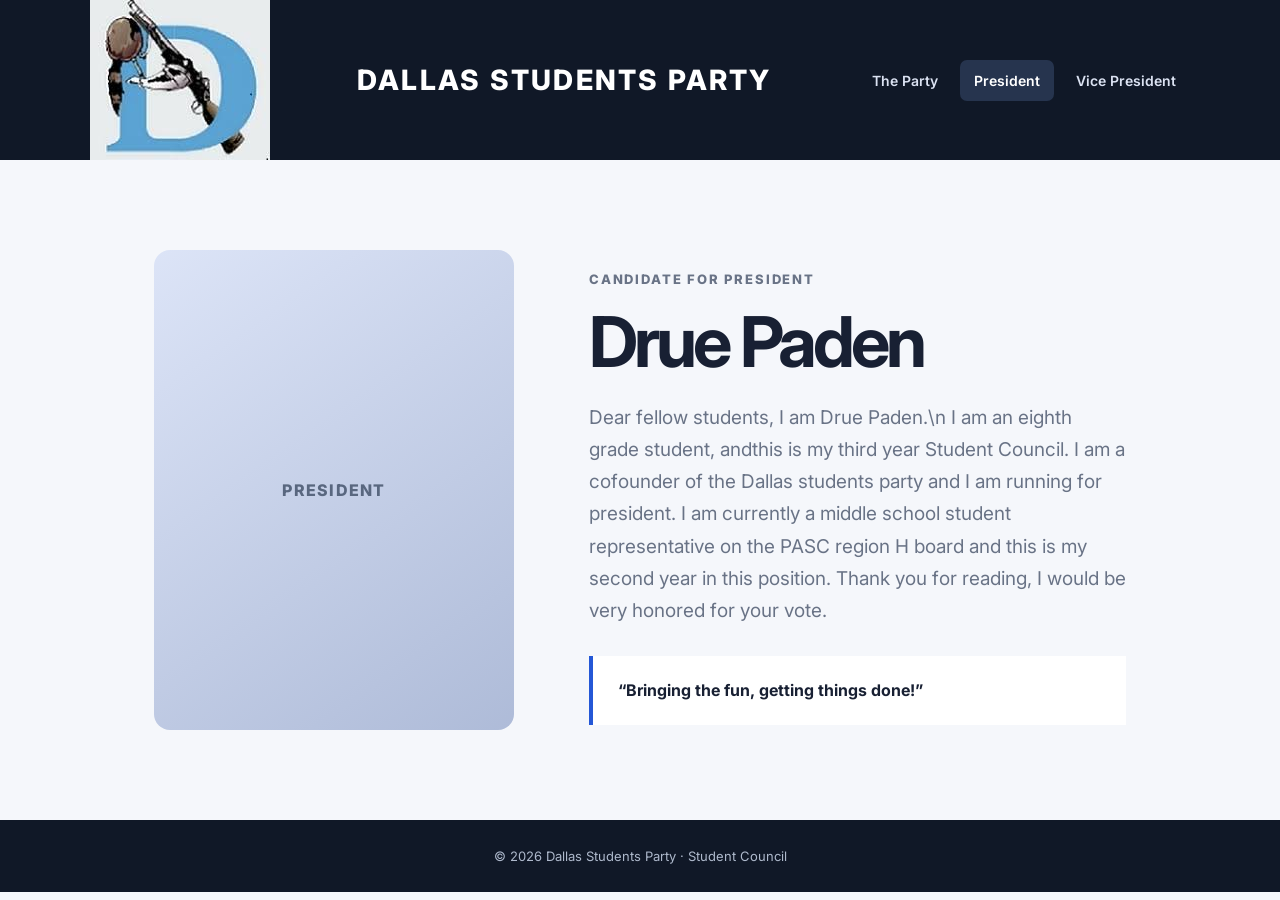
==== president.html @ d5061784 "Update president.html" ====
<!DOCTYPE html>
<html lang="en">
<head>
  <meta charset="UTF-8">
  <meta name="viewport" content="width=device-width, initial-scale=1.0">
  <title>Dallas Students Party | President</title>
  <link rel="stylesheet" href="style.css">
</head>
<body>
  <header>
    <img src="logo.jpg" alt="Dallas Students Party Logo">
    <div class="brand">DALLAS STUDENTS PARTY</div>
    <nav>
      <a href="index.html">The Party</a>
      <a class="active" href="president.html">President</a>
      <a href="vice-president.html">Vice President</a>
    </nav>
  </header>

  <main class="profile">
    <div class="profile-photo placeholder">PRESIDENT</div>
    <section>
      <p class="eyebrow">CANDIDATE FOR PRESIDENT</p>
      <h1>Drue Paden</h1>
      <p class="lead">Dear fellow students, I am Drue Paden.\n I am an eighth grade student, andthis is my third year Student Council. I am a cofounder of the Dallas students party and I am running for president. I am currently a middle school student representative on the PASC region H board and this is my second year in this position. Thank you for reading, I would be very honored for your vote.</p>
      <div class="quote">“Bringing the fun, getting things done!”</div>
    </section>
  </main>

  <footer>© 2026 Dallas Students Party · Student Council</footer>
</body>
</html>
---- style.css ----
@import url('https://fonts.googleapis.com/css2?family=Inter:wght@400;600;700;800&display=swap');

:root {
  --navy: #101827;
  --blue: #2457d6;
  --light: #f5f7fb;
  --text: #182033;
  --muted: #697386;
  --white: #ffffff;
}

* { box-sizing: border-box; }
body {
  margin: 0;
  font-family: Inter, Arial, sans-serif;
  color: var(--text);
  background: var(--light);
}
header {
  min-height: 78px;
  padding: 0 7%;
  background: var(--navy);
  color: white;
  display: flex;
  align-items: center;
  justify-content: space-between;
  gap: 25px;
}
.brand { font-weight: 800; letter-spacing: .08em; font-size: 28px; }
nav { display: flex; gap: 8px; flex-wrap: wrap; }
nav a {
  color: #dbe2f2;
  text-decoration: none;
  padding: 12px 14px;
  border-radius: 7px;
  font-size: 14px;
  font-weight: 600;
}
nav a:hover, nav a.active { background: #26344e; color: white; }

.hero {
  min-height: 610px;
  padding: 90px 9%;
  display: grid;
  grid-template-columns: 1.35fr .65fr;
  align-items: center;
  gap: 70px;
  background: linear-gradient(135deg, #fff 0%, #eef3ff 100%);
}
.eyebrow {
  color: var(--blue);
  font-size: 13px;
  font-weight: 800;
  letter-spacing: .14em;
}
h1 {
  font-size: clamp(46px, 7vw, 82px);
  line-height: .98;
  margin: 18px 0 25px;
  letter-spacing: -.055em;
}
h1 span { color: var(--blue); }
.lead { font-size: 19px; line-height: 1.7; color: var(--muted); max-width: 700px; }
.buttons { display: flex; gap: 12px; margin-top: 32px; flex-wrap: wrap; }
.button { text-decoration: none; padding: 14px 20px; border-radius: 8px; font-weight: 700; }
.primary { background: var(--blue); color: white; }
.secondary { background: white; color: var(--navy); border: 1px solid #d9deea; }

.card {
  background: var(--navy);
  color: white;
  padding: 38px;
  border-radius: 18px;
  box-shadow: 0 25px 60px rgba(16,24,39,.18);
}
.card-mark {
  margin: 0 auto 45px auto;
  width: 144px; height: 144px; border-radius: 50%;
  background: var(--blue);
  display: grid; place-items: center;
  font-weight: 800; margin-bottom: 45px; font-size: 50px;
}
.card h2 { font-size: 30px; margin: 0 0 12px; }
.card p { color: #c7d0e2; line-height: 1.7; }

.section { padding: 80px 9%; background: white; }
.values {
  display: grid; grid-template-columns: repeat(3,1fr); gap: 30px;
  margin-top: 35px;
}
.values article { border-top: 3px solid var(--blue); padding-top: 20px; }
.values span { color: var(--blue); font-weight: 800; }
.values h3 { font-size: 23px; margin: 12px 0; }
.values p, .profile p { color: var(--muted); line-height: 1.7; }

.profile {
  max-width: 1100px;
  min-height: 650px;
  margin: auto;
  padding: 90px 5%;
  display: grid;
  grid-template-columns: 360px 1fr;
  gap: 75px;
  align-items: center;
}
.profile h1 { font-size: clamp(44px, 6vw, 70px); }
.profile-photo {
  width: 100%; aspect-ratio: 3/4;
  border-radius: 16px;
}
.placeholder {
  display: grid; place-items: center;
  background: linear-gradient(145deg, #dce4f7, #aebbd8);
  color: #59677f; font-weight: 800; letter-spacing: .08em;
}
.quote {
  margin-top: 28px; padding: 22px 25px;
  border-left: 4px solid var(--blue);
  background: white; font-weight: 700; line-height: 1.6;
}
footer {
  padding: 28px 7%;
  background: var(--navy);
  color: #aeb9cc;
  text-align: center;
  font-size: 13px;
}

@media (max-width: 800px) {
  header { padding: 18px 5%; align-items: flex-start; flex-direction: column; }
  .hero, .profile { grid-template-columns: 1fr; padding: 60px 7%; gap: 40px; }
  .values { grid-template-columns: 1fr; }
  .profile-photo { max-width: 360px; }
}
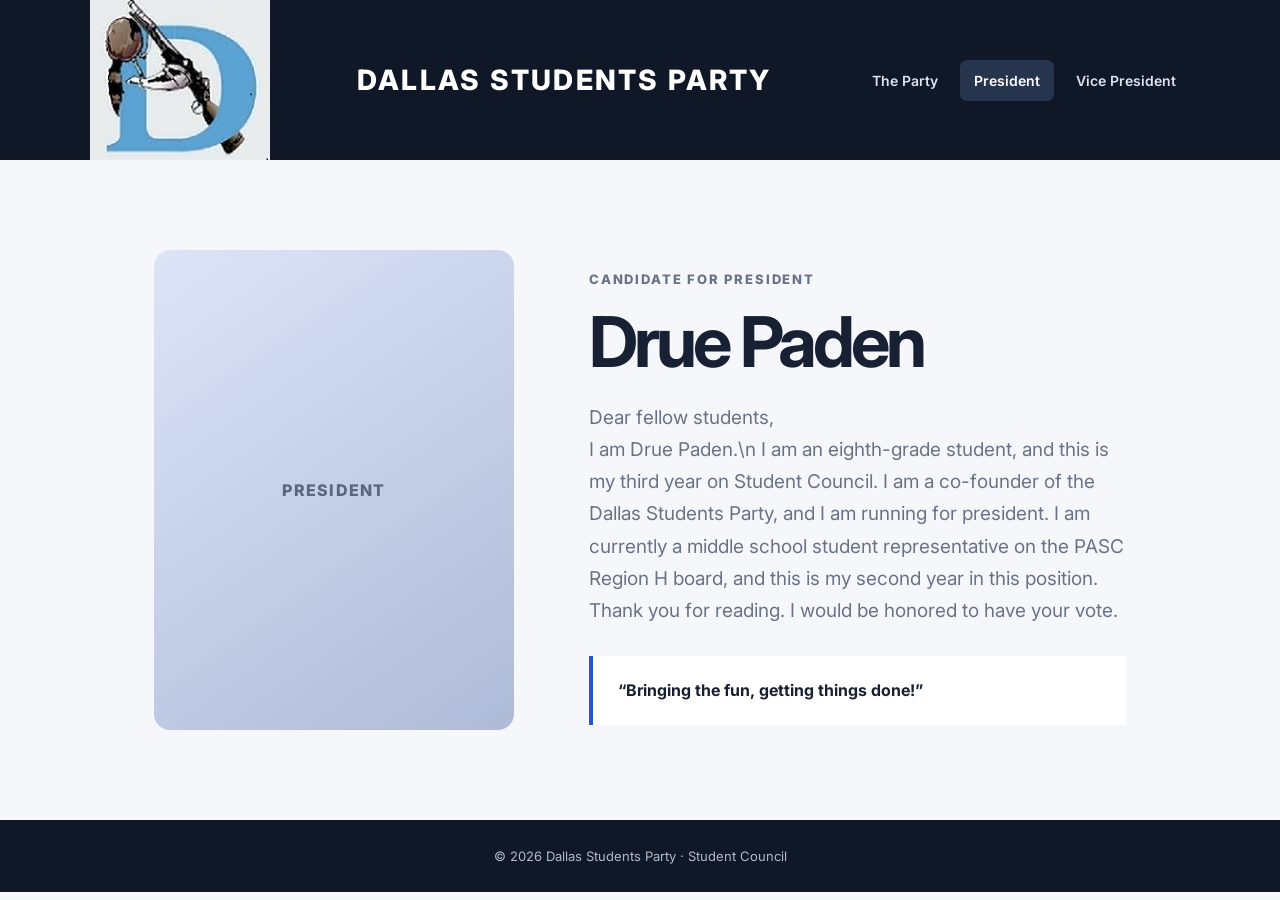
==== commit afe92aa5: "Update president.html" ====
--- a/president.html
+++ b/president.html
@@ -22,7 +22,8 @@
     <section>
       <p class="eyebrow">CANDIDATE FOR PRESIDENT</p>
       <h1>Drue Paden</h1>
-      <p class="lead">Dear fellow students, I am Drue Paden.\n I am an eighth grade student, andthis is my third year Student Council. I am a cofounder of the Dallas students party and I am running for president. I am currently a middle school student representative on the PASC region H board and this is my second year in this position. Thank you for reading, I would be very honored for your vote.</p>
+      <p class="lead">Dear fellow students,<br>
+I am Drue Paden.\n I am an eighth-grade student, and this is my third year on Student Council. I am a co-founder of the Dallas Students Party, and I am running for president. I am currently a middle school student representative on the PASC Region H board, and this is my second year in this position. Thank you for reading. I would be honored to have your vote.</p>
       <div class="quote">“Bringing the fun, getting things done!”</div>
     </section>
   </main>
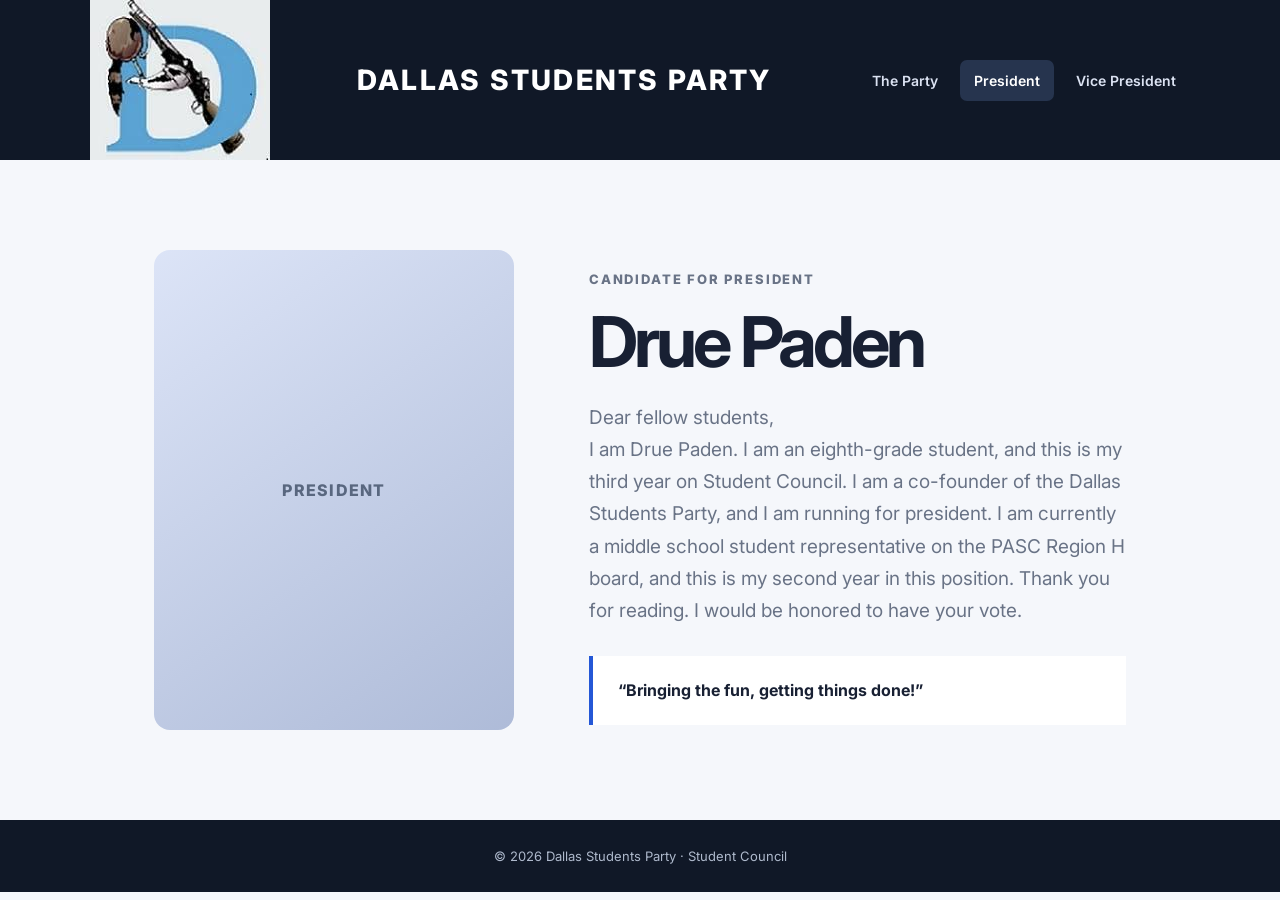
==== commit b08470d6: "Fix formatting issue in president.html" ====
--- a/president.html
+++ b/president.html
@@ -23,7 +23,7 @@
       <p class="eyebrow">CANDIDATE FOR PRESIDENT</p>
       <h1>Drue Paden</h1>
       <p class="lead">Dear fellow students,<br>
-I am Drue Paden.\n I am an eighth-grade student, and this is my third year on Student Council. I am a co-founder of the Dallas Students Party, and I am running for president. I am currently a middle school student representative on the PASC Region H board, and this is my second year in this position. Thank you for reading. I would be honored to have your vote.</p>
+        I am Drue Paden. I am an eighth-grade student, and this is my third year on Student Council. I am a co-founder of the Dallas Students Party, and I am running for president. I am currently a middle school student representative on the PASC Region H board, and this is my second year in this position. Thank you for reading. I would be honored to have your vote.</p>
       <div class="quote">“Bringing the fun, getting things done!”</div>
     </section>
   </main>
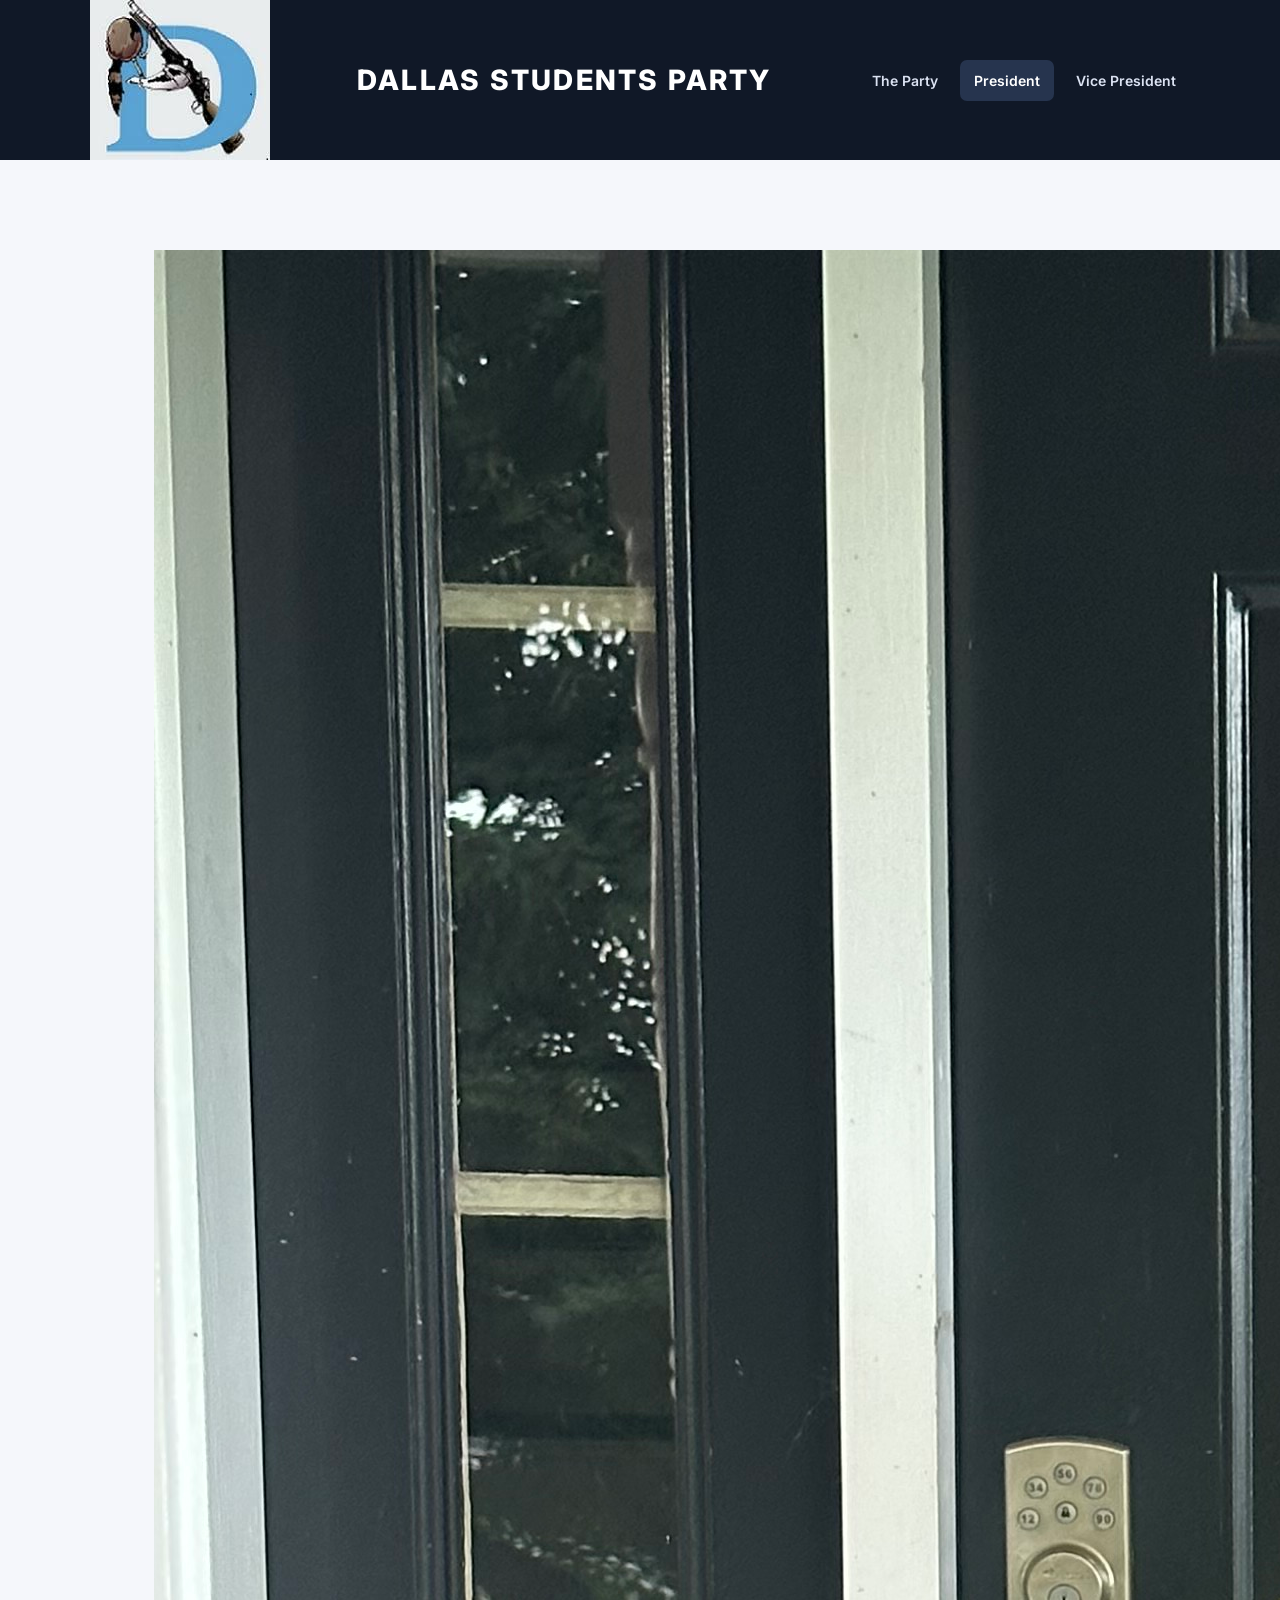
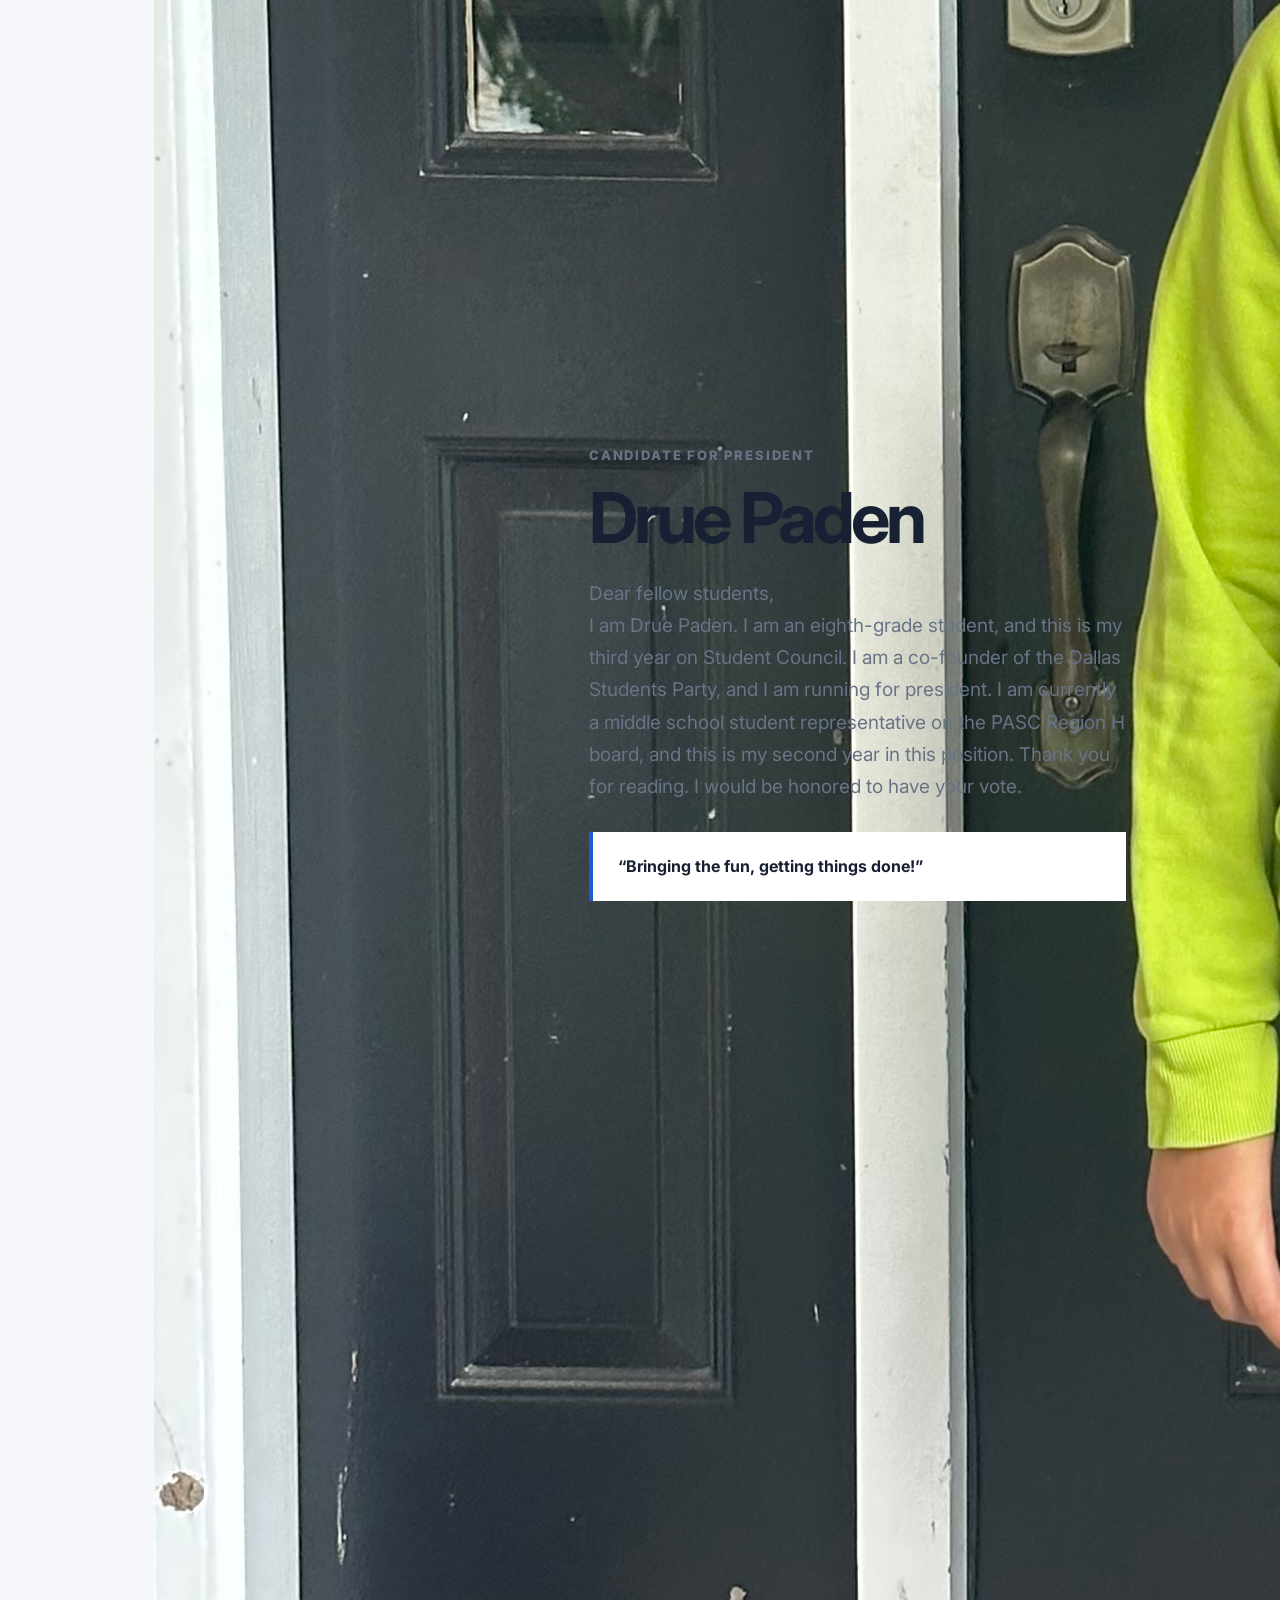
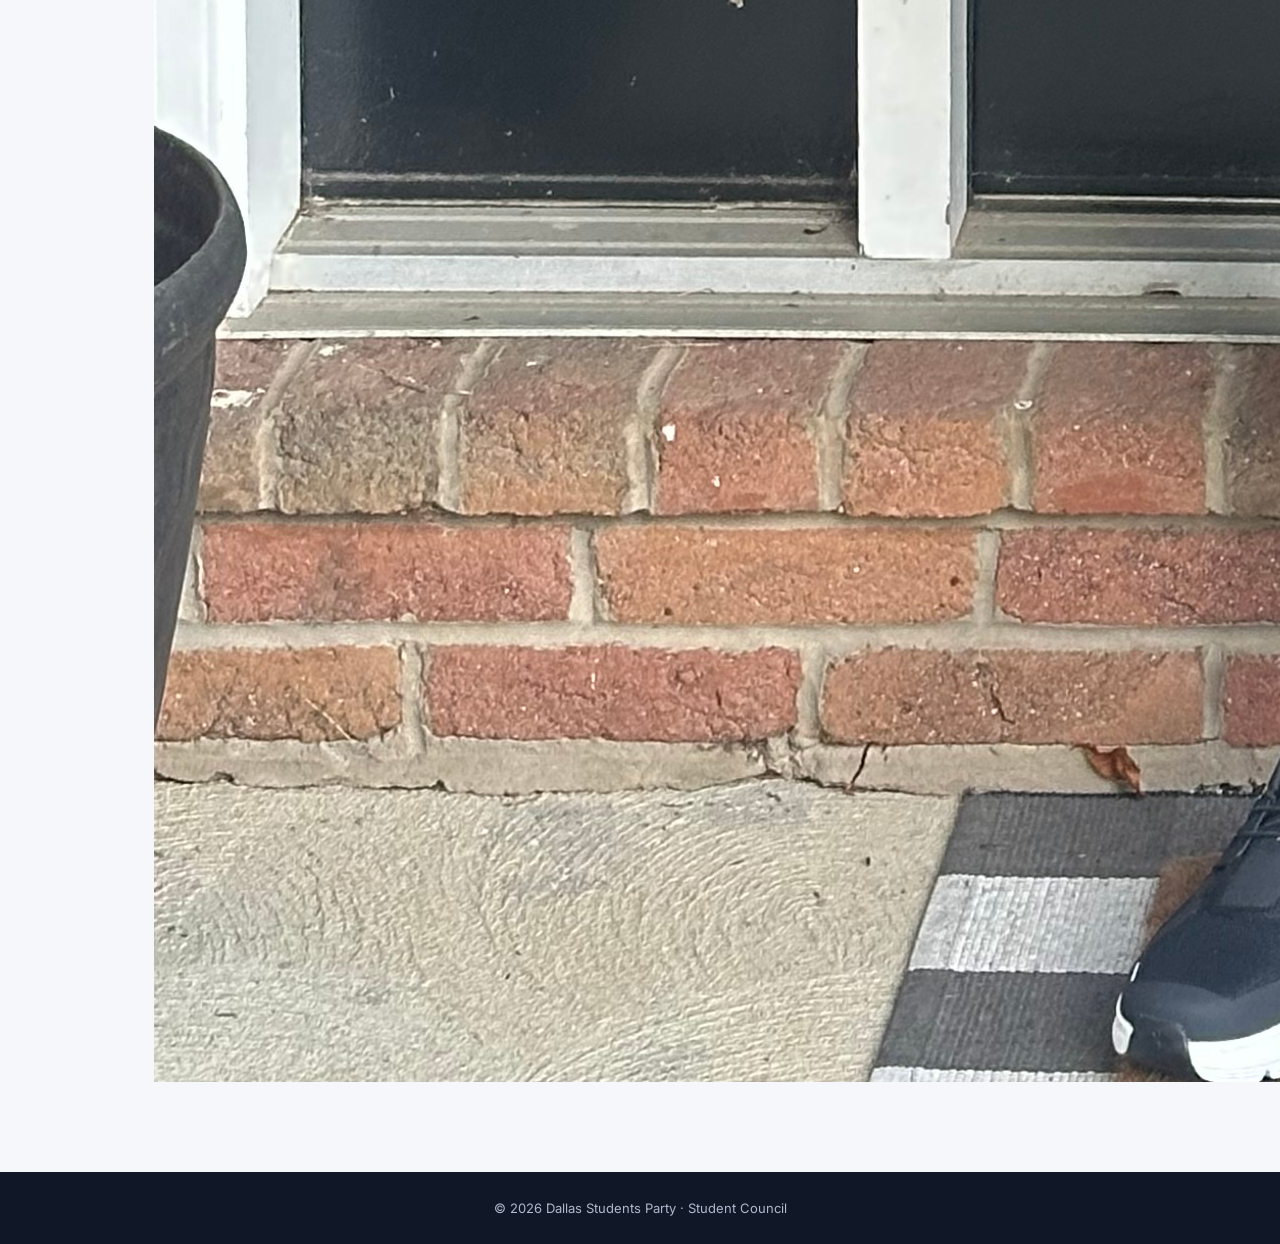
==== commit 3591d58c: "Update president.html" ====
--- a/president.html
+++ b/president.html
@@ -18,7 +18,7 @@
   </header>
 
   <main class="profile">
-    <div class="profile-photo placeholder">PRESIDENT</div>
+    <img src="Website Portrait Drue.jpeg" alt="Drue Paden">
     <section>
       <p class="eyebrow">CANDIDATE FOR PRESIDENT</p>
       <h1>Drue Paden</h1>
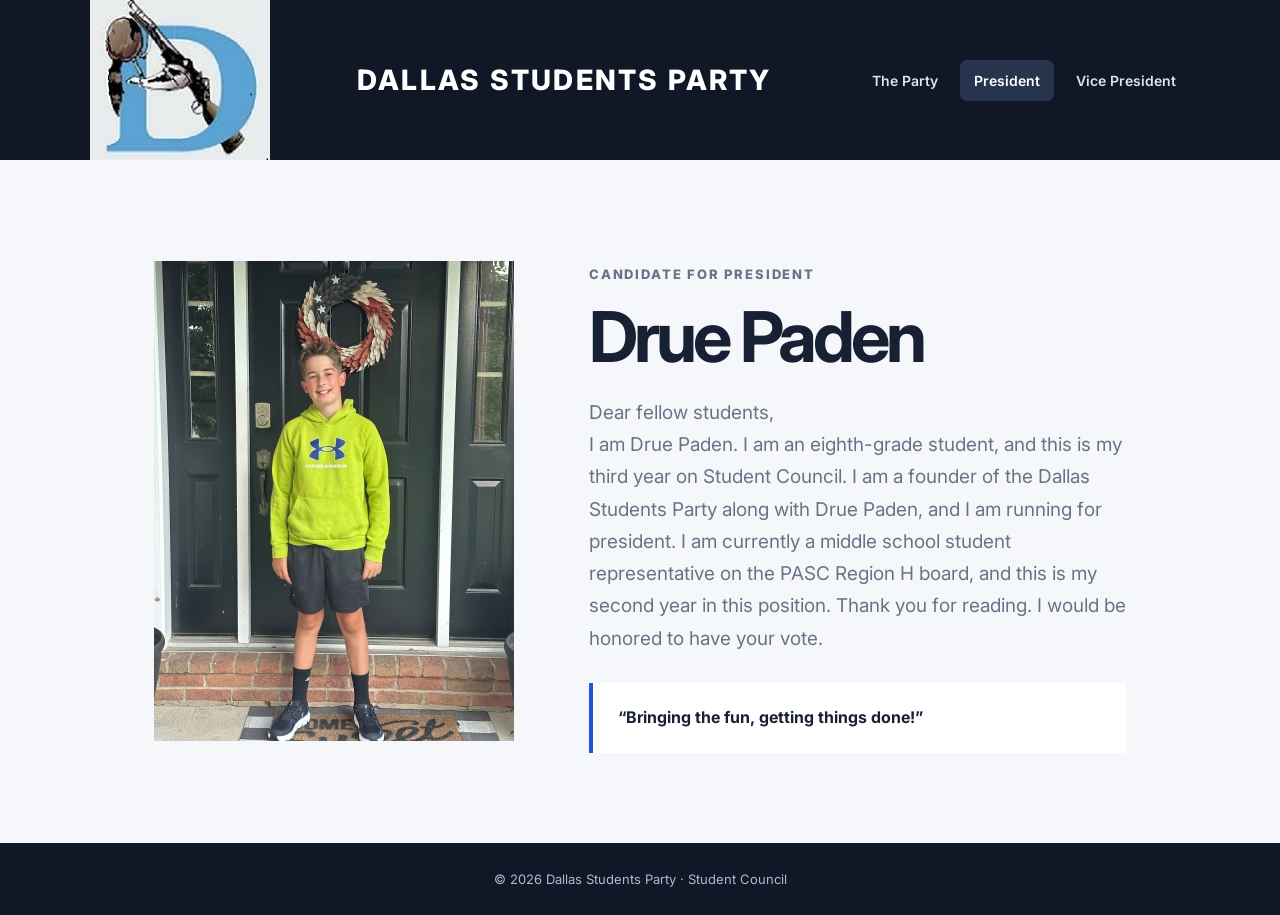
==== commit a5ca0170: "Fix image source and update candidate bio Corrected the image filename and updated the candidate des" ====
--- a/president.html
+++ b/president.html
@@ -18,12 +18,12 @@
   </header>
 
   <main class="profile">
-    <img src="Website Portrait Drue.jpeg" alt="Drue Paden">
+    <img src="Website Portrait Drue.jpg" alt="Drue Paden">
     <section>
       <p class="eyebrow">CANDIDATE FOR PRESIDENT</p>
       <h1>Drue Paden</h1>
       <p class="lead">Dear fellow students,<br>
-        I am Drue Paden. I am an eighth-grade student, and this is my third year on Student Council. I am a co-founder of the Dallas Students Party, and I am running for president. I am currently a middle school student representative on the PASC Region H board, and this is my second year in this position. Thank you for reading. I would be honored to have your vote.</p>
+        I am Drue Paden. I am an eighth-grade student, and this is my third year on Student Council. I am a founder of the Dallas Students Party along with Drue Paden, and I am running for president. I am currently a middle school student representative on the PASC Region H board, and this is my second year in this position. Thank you for reading. I would be honored to have your vote.</p>
       <div class="quote">“Bringing the fun, getting things done!”</div>
     </section>
   </main>
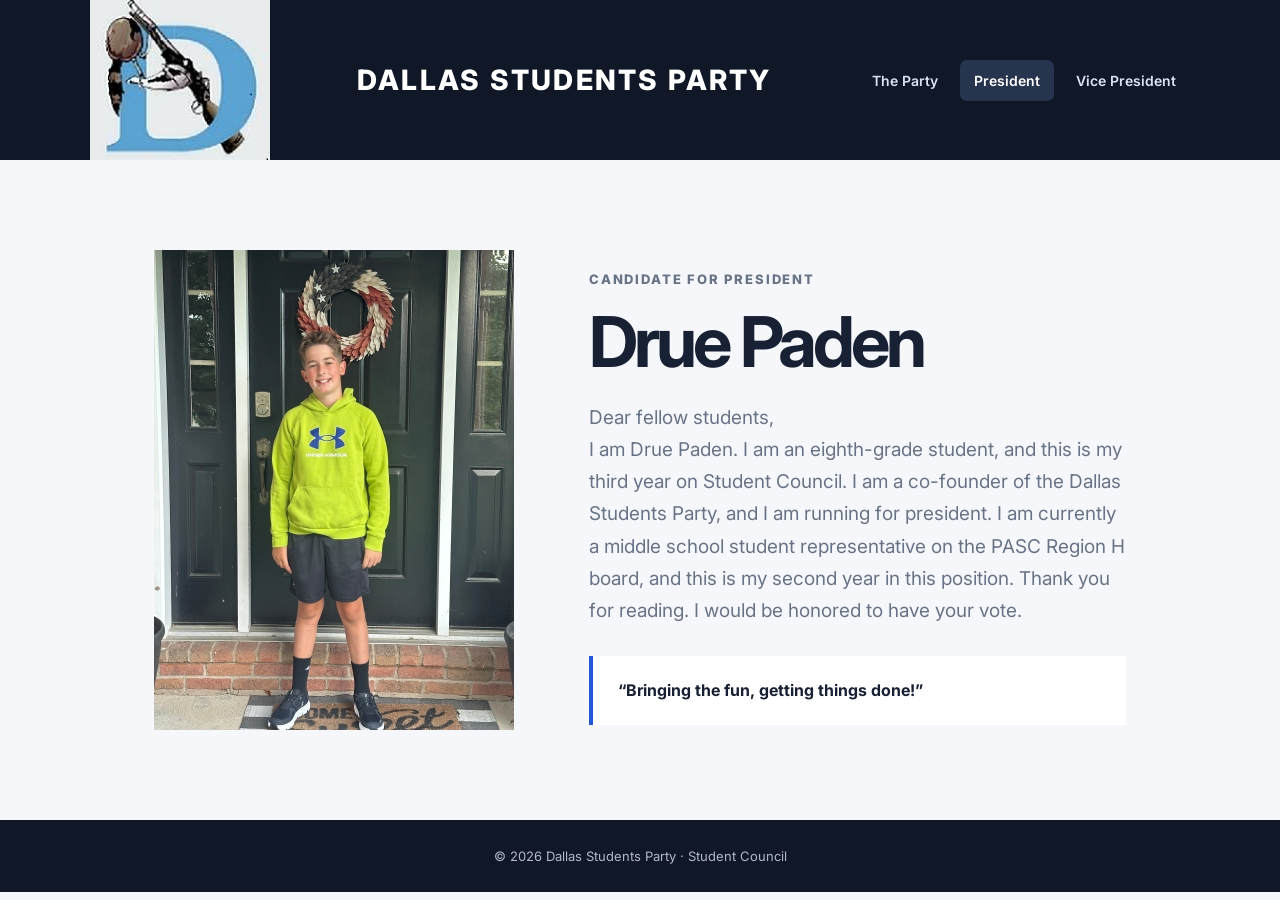
==== commit e95eb931: "Correct co-founder title in president speech" ====
--- a/president.html
+++ b/president.html
@@ -23,7 +23,7 @@
       <p class="eyebrow">CANDIDATE FOR PRESIDENT</p>
       <h1>Drue Paden</h1>
       <p class="lead">Dear fellow students,<br>
-        I am Drue Paden. I am an eighth-grade student, and this is my third year on Student Council. I am a founder of the Dallas Students Party along with Drue Paden, and I am running for president. I am currently a middle school student representative on the PASC Region H board, and this is my second year in this position. Thank you for reading. I would be honored to have your vote.</p>
+        I am Drue Paden. I am an eighth-grade student, and this is my third year on Student Council. I am a co-founder of the Dallas Students Party, and I am running for president. I am currently a middle school student representative on the PASC Region H board, and this is my second year in this position. Thank you for reading. I would be honored to have your vote.</p>
       <div class="quote">“Bringing the fun, getting things done!”</div>
     </section>
   </main>
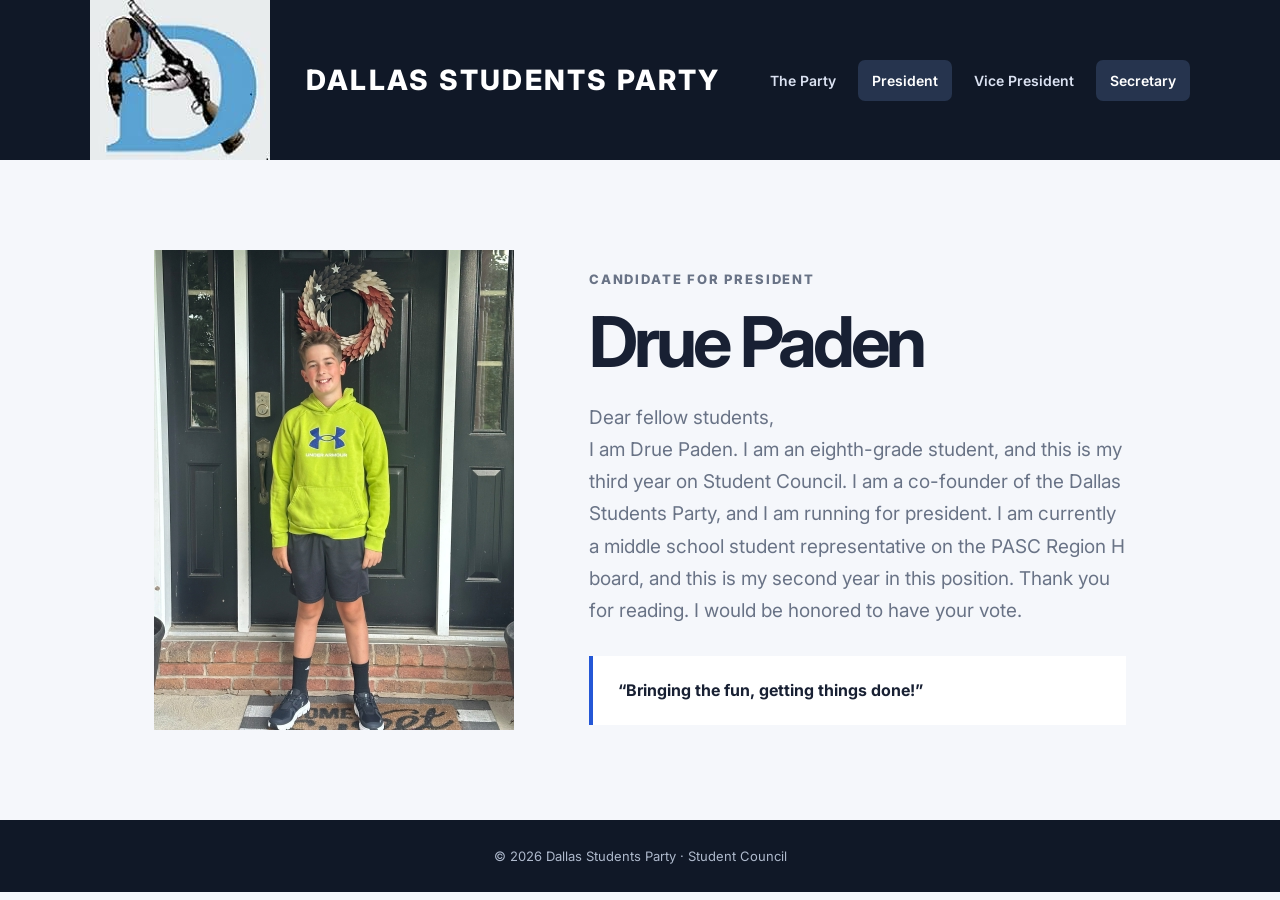
==== commit f6dab161: "Add Secretary link to navigation in president.html" ====
--- a/president.html
+++ b/president.html
@@ -14,6 +14,7 @@
       <a href="index.html">The Party</a>
       <a class="active" href="president.html">President</a>
       <a href="vice-president.html">Vice President</a>
+      <a class="active" href="secretary.html">Secretary</a>
     </nav>
   </header>
 
